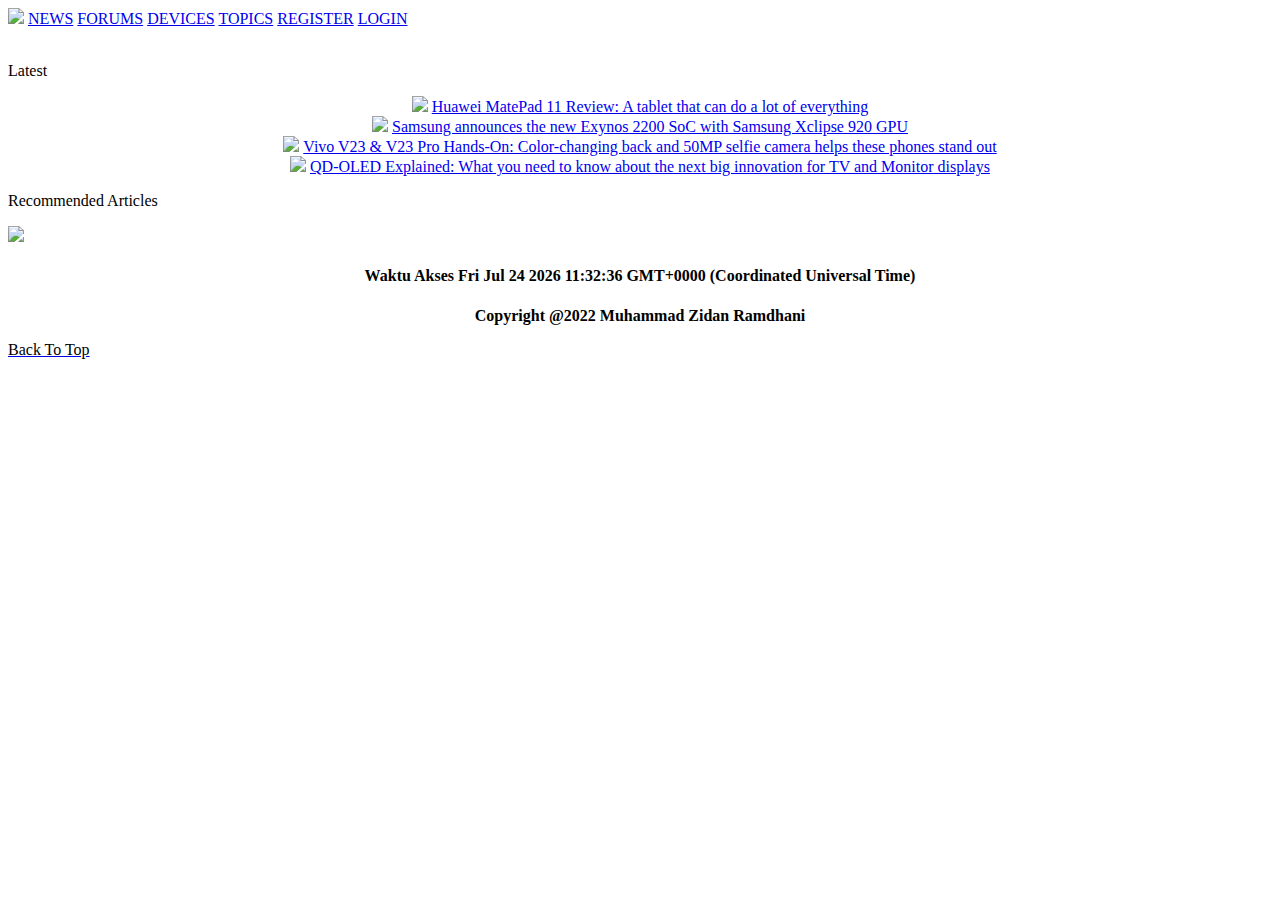
==== index.html @ 6b3b8e03 "Create index.html" ====
<!DOCTYPE html>
<html>
    <head>
        <meta charset="UTF-8">
        <link rel="icon" type="image/png" sizes="96x96" href="Images/favicon-96x96.png">
        <title>CommunityTechForum | CTF Homepage</title>
    </head>
    <body>
        <link rel="stylesheet" type="text/css" href="style4Homepage.css"/>

        <a name="top"></a>

        <!--Start Navhead-->
        <div class="topnav">
            <img id="pict" src="Images/CTF.png" width="5%">
            <a id="nav" href="#">NEWS</a>
            <a id="nav" href="#">FORUMS</a>
            <a id="nav" href="Devices.html">DEVICES</a>
            <a id="nav" href="#">TOPICS</a>
            <a id="logs" href="Login.html">REGISTER</a>
            <a id="logs" href="Login.html">LOGIN</a>
        </div>
        <br>
        <!--End Navhead-->
        
        <div class="main">
            <p class="head" >Latest</p>
        </div>
        <center>
            <div class="gambar">
                <section>
                <div class="foto">
                    <img src="Images/A1.png" width="100%">
                    <a href="#"><font face="Roboto">Huawei MatePad 11 Review: A tablet that can do a lot of everything</font></a>
                    <br>
                </div>
                </section>
    
                <section>
                    <div class="foto">
                        <img src="Images/A2.png" width="100%">
                        <a href="#"><font face="Roboto">Samsung announces the new Exynos 2200 SoC with Samsung Xclipse 920 GPU</font></a>
                        <br>
                    </div>
                </section>
    
                <section>
                    <div class="foto">
                        <img src="Images/A3.png" width="100%">
                        <a href="#"><font face="Roboto">Vivo V23 & V23 Pro Hands-On: Color-changing back and 50MP selfie camera helps these phones stand out</font></a>
                        <br>
                    </div>
                </section>

                <section>
                    <div class="foto">
                        <img src="Images/A4.png" width="100%">
                        <a href="QD-OLED.html"><font face="Roboto">QD-OLED Explained: What you need to know about the next big innovation for TV and Monitor displays</font></a>
                        <br>
                    </div>
                </section>
    
                <script>
                    $(document).ready(function(){
                        $(".read").click(function(){
                            $(this).prev().toggle();
                            $(this).siblings('.dots').toggle();
                            if($(this).text()=='Read More'){
                                $(this).text('Read Less');
                            }
                            else{
                                $(this).text('Read');
                            }
                        });
                    });
                </script>
            </div>
        </center>
        
        <div class="main">
            <p class="head" >Recommended Articles</p>
        </div>
        <img src="Images/Rec.png">
        
        <h4 align="center" id="tanggal"></h4>
        <div class="jam_digital" id="jam_digital">
            <div class="kotak">
                <p id="jam"></p>
            </div>
            <div class="kotak">
                <p id="menit"></p>
            </div>
            <div class="kotak">
                <p id="detik"></p>
            </div>
        </div>

        <script type="text/javascript">
            var tgl = new Date();
            document.getElementById("tanggal").innerHTML = "Waktu Akses "+tgl;
            window.setTimeout("waktu()", 1000);
            function waktu(){
                var waktu = new Date();
                setTimeout("waktu()", 1000);
                document.getElementById("jam").innerHTML = waktu.getHours();
                document.getElementById("menit").innerHTML = waktu.getMinutes();
                document.getElementById("detik").innerHTML = waktu.getSeconds();
            }
        </script>

        <!--Start Footer-->
        <p align="center"><font face="Tw Cen MT Condensed Extra Bold"><b>Copyright @2022 Muhammad Zidan Ramdhani</b></font></p>
        <div class="content2">
            <a href="#top"><font face="Roboto" color="black">Back To Top</font></a>
        </div>
        <!--End Footer-->
        <br>
        <br>
    </body>
</html>
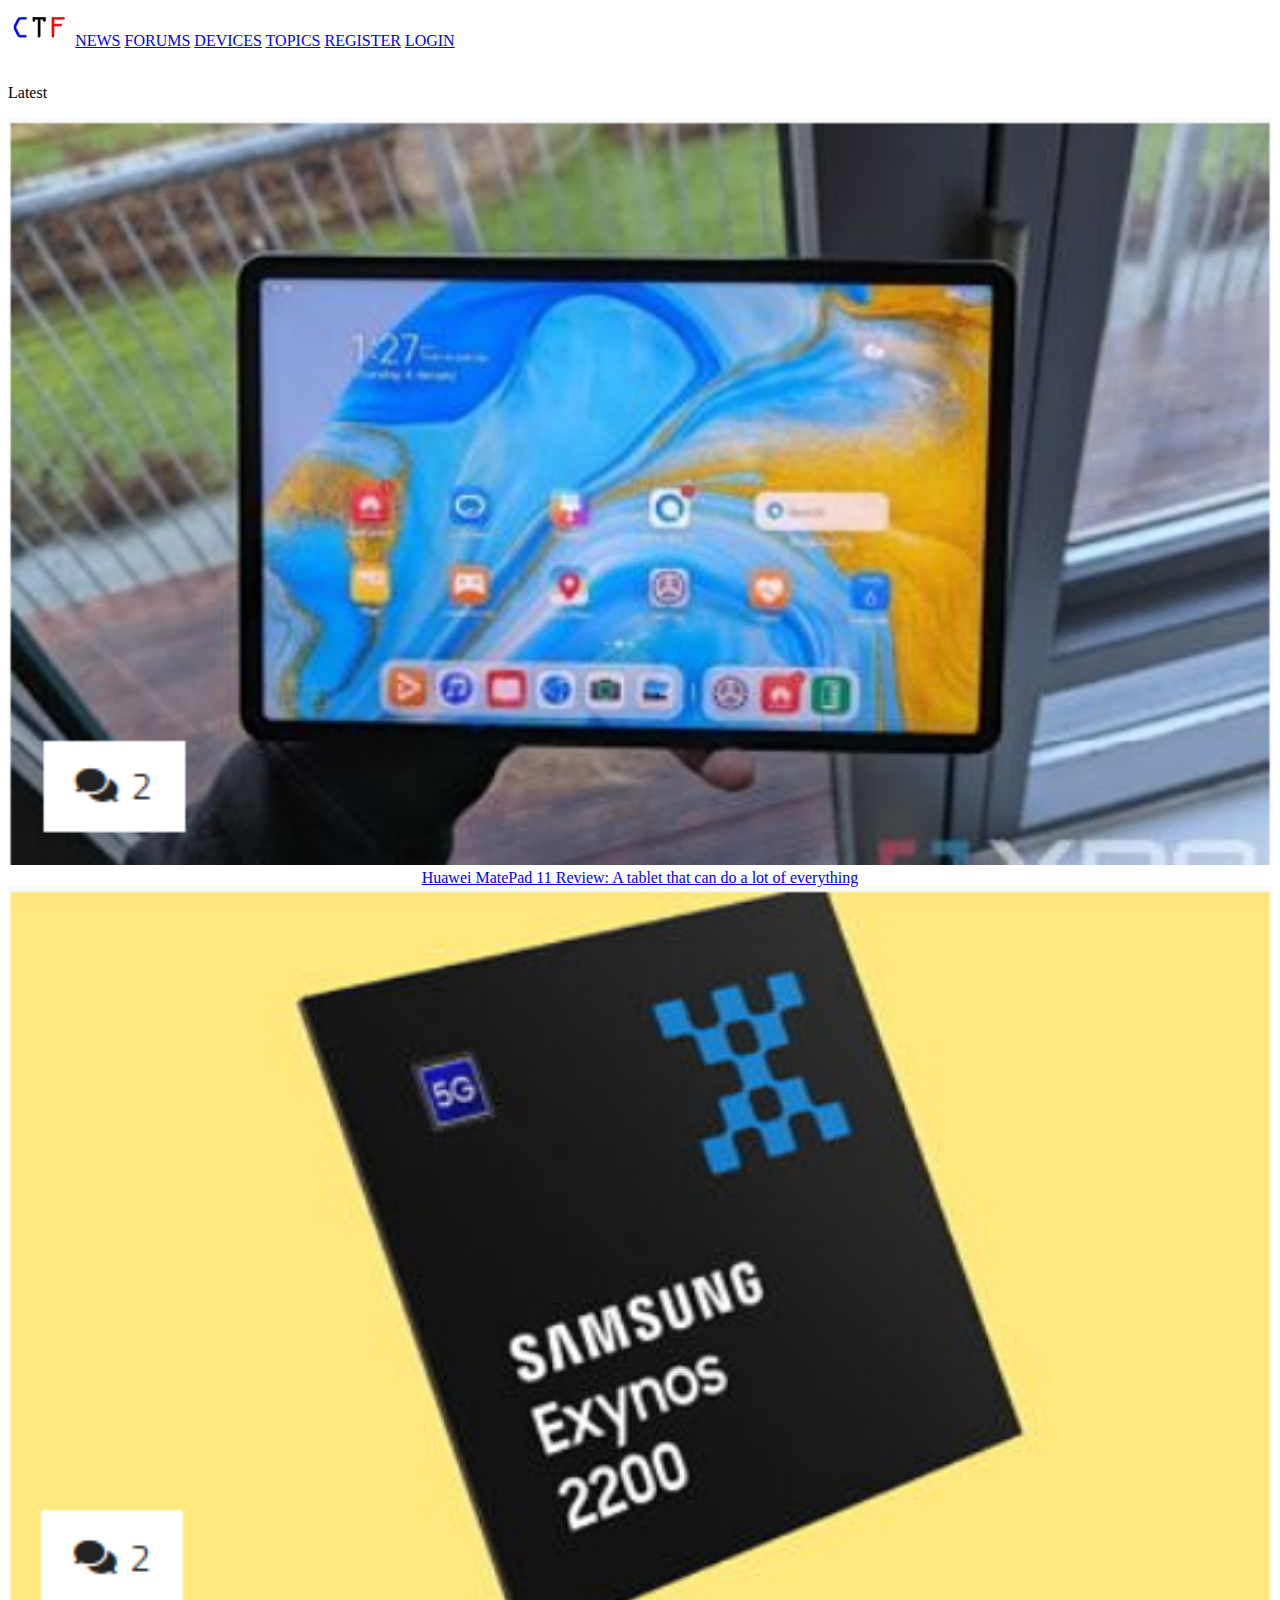
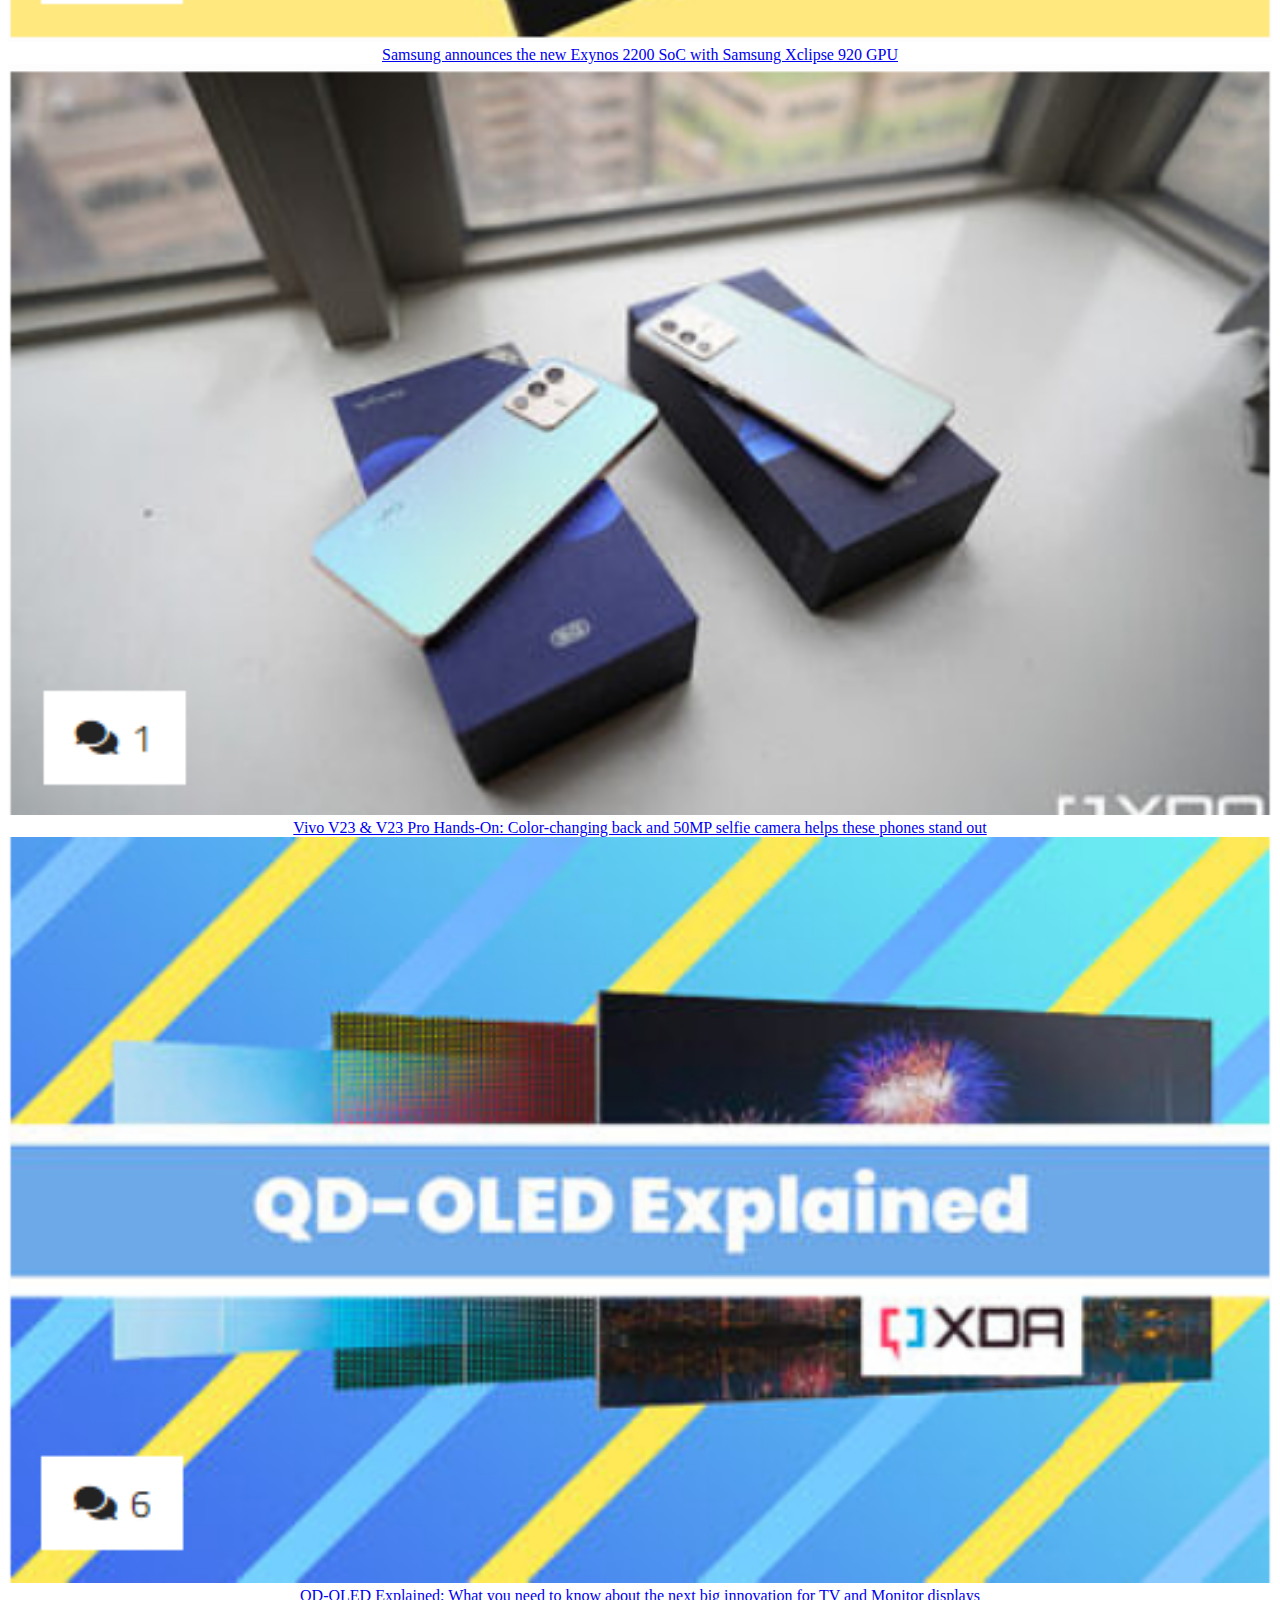
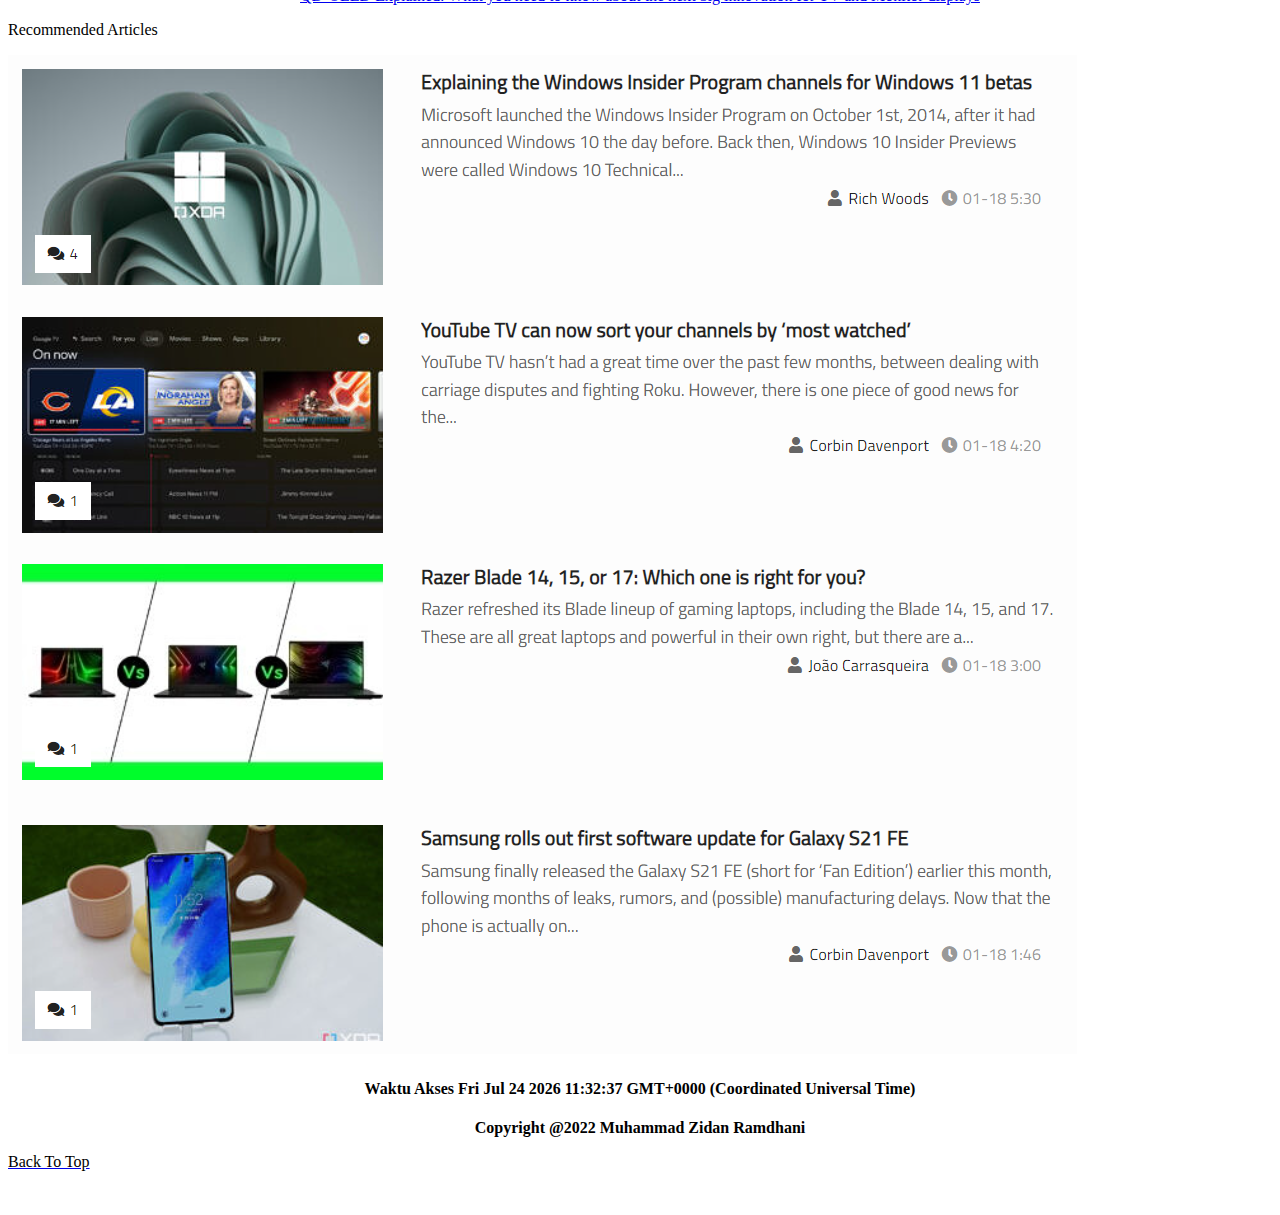
==== commit 2fd0a61d: "Update index.html" ====
--- a/index.html
+++ b/index.html
@@ -6,7 +6,7 @@
         <title>CommunityTechForum | CTF Homepage</title>
     </head>
     <body>
-        <link rel="stylesheet" type="text/css" href="style4Homepage.css"/>
+        <link rel="stylesheet" type="text/css" href="index.style.css"/>
 
         <a name="top"></a>
 
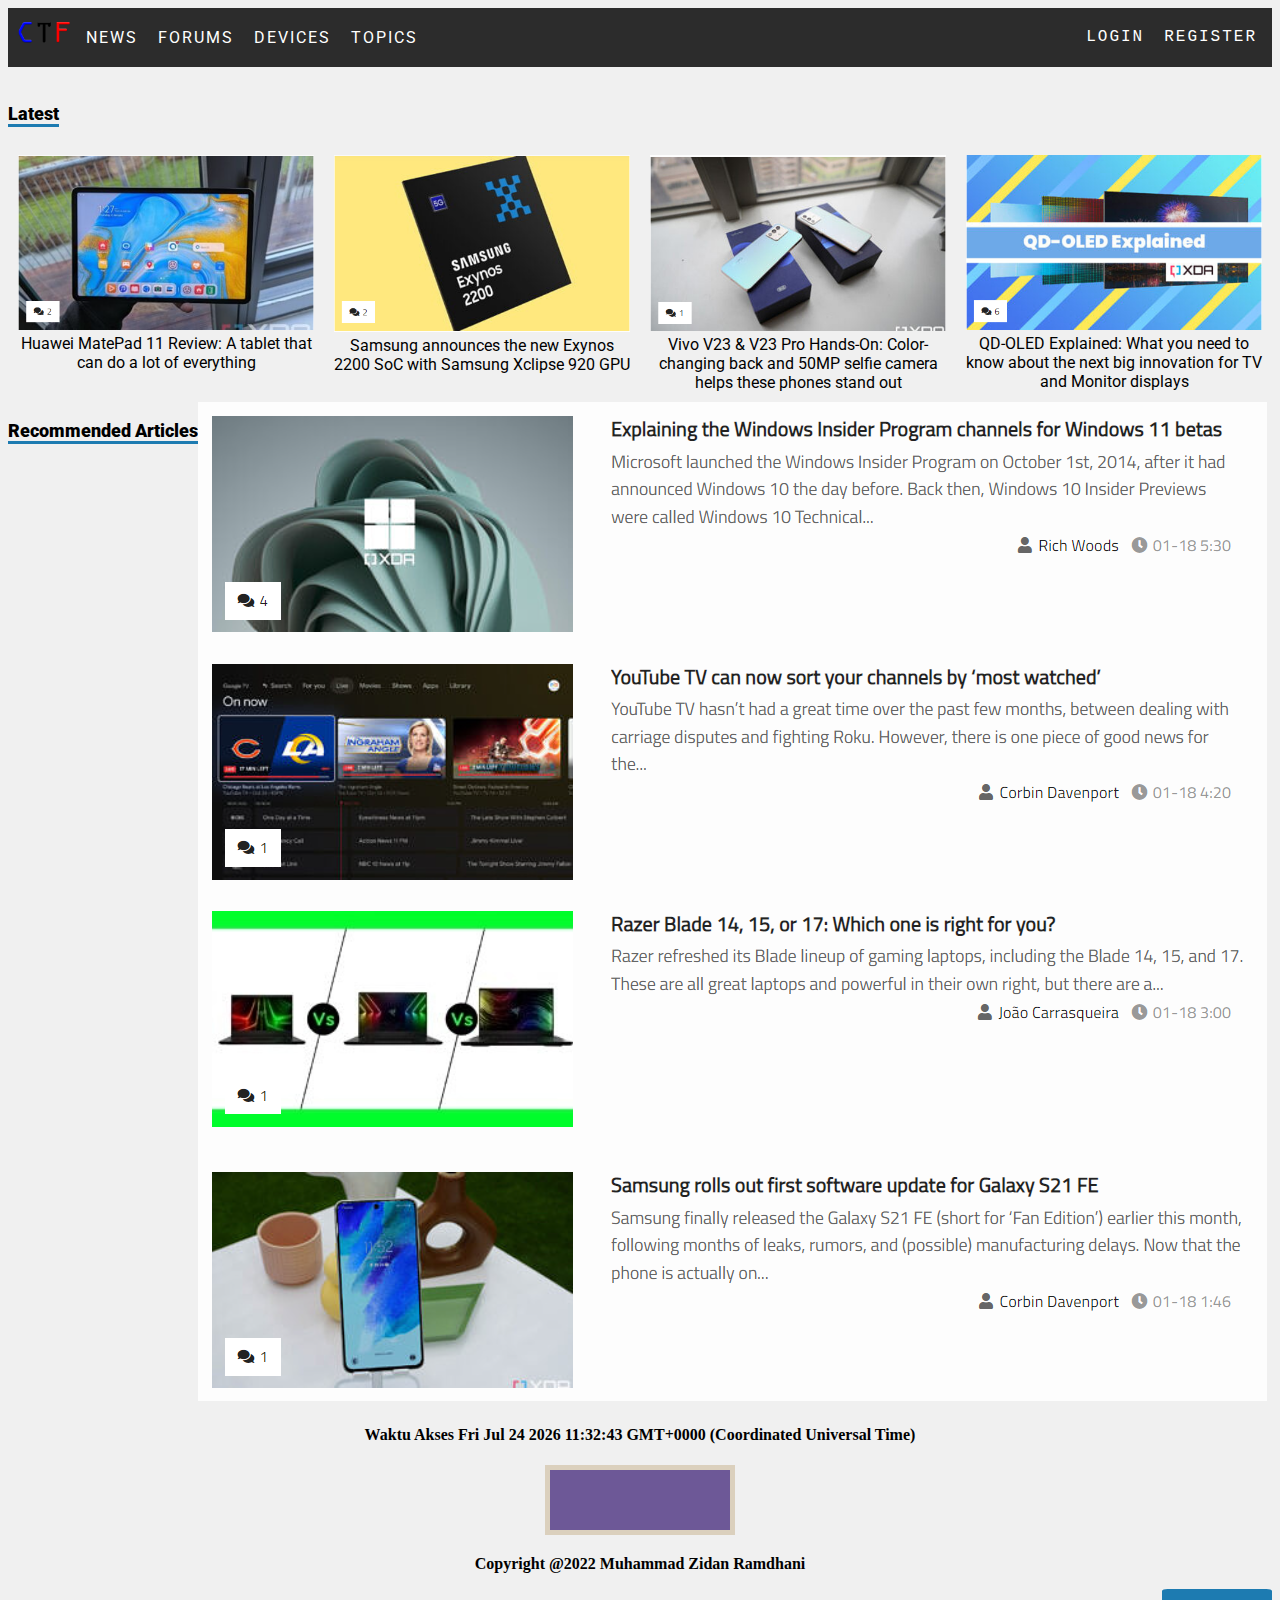
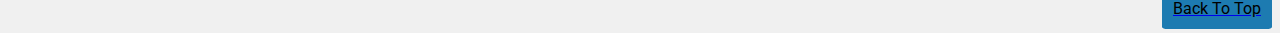
==== commit c88c2c7c: "Update index.html" ====
--- a/index.html
+++ b/index.html
@@ -55,7 +55,7 @@
                 <section>
                     <div class="foto">
                         <img src="Images/A4.png" width="100%">
-                        <a href="QD-OLED.html"><font face="Roboto">QD-OLED Explained: What you need to know about the next big innovation for TV and Monitor displays</font></a>
+                        <a href="qd-oled.html"><font face="Roboto">QD-OLED Explained: What you need to know about the next big innovation for TV and Monitor displays</font></a>
                         <br>
                     </div>
                 </section>
--- a/index.style.css
+++ b/index.style.css
@@ -0,0 +1,112 @@
+@import url(https://fonts.googleapis.com/css?family=Roboto:300);
+
+body{
+    background-color: #f0f0f0;
+}
+
+.topnav{
+    padding: 5px;
+    overflow: hidden;
+    background-color: #2c2c2c;
+}
+
+#pict{
+    float: left;
+}
+
+#nav{
+    float: left;
+    font-family: "Roboto", sans-serif;
+    display: inline;
+    letter-spacing: 2px;
+    word-spacing: 2px;
+    color: white;
+    padding: 15px 10px;
+    text-decoration: none;
+}
+
+#logs{
+    float: right;
+    font-family: 'Courier New', Courier, monospace;
+    display: inline;
+    letter-spacing: 2px;
+    word-spacing: 2px;
+    color: white;
+    padding: 15px 10px;
+    text-decoration: none;
+}
+
+.topnav a:hover{
+    background-color: #6d5897;
+    color: black;
+}
+
+.head{
+    float: inline-start;
+    font-family: "Roboto", sans-serif;
+    font-weight: 1000;
+    font-size: large;
+    border-style: none none solid;
+    border-color: #1d7bb1;
+}
+
+.gambar{
+    width: 125%;
+    display: grid;
+    grid-template-columns: 1fr 1fr 1fr 1fr 1fr;
+}
+.gambar.fotoimg{
+    width: 300px;
+}
+
+.foto{
+    border: none;
+    margin: 10px;
+}
+
+.foto a{
+    text-decoration: none;
+    color: black;
+}
+
+.content2{
+    float: right;
+    border: 1px;
+    padding: 10px;
+    width: 90px;
+    height: 20px;
+    color: black;
+    text-align: center;
+    background: #1d7bb1;
+    text-decoration: none;
+    border-radius: 5%;
+    cursor: pointer;
+    transition: width 1s, height 1s;
+    -webkit-transition: width 1s, height 1s;
+}
+
+.content2:hover{
+    width: 95px;
+    height: 25px;
+}
+
+.jam_digital{
+    overflow: hidden;
+    width: 180px;
+    margin: 20px auto;
+    border: 5px solid #DBD0BD;
+    background-color:#6d5897;
+}
+
+.kotak{
+    float: left;
+    width: 60px;
+    height: 60px;
+}
+
+.jam_digital p{
+    color: black;
+    font-size: 21px;
+    text-align: center;
+    margin-top: 18px;
+}
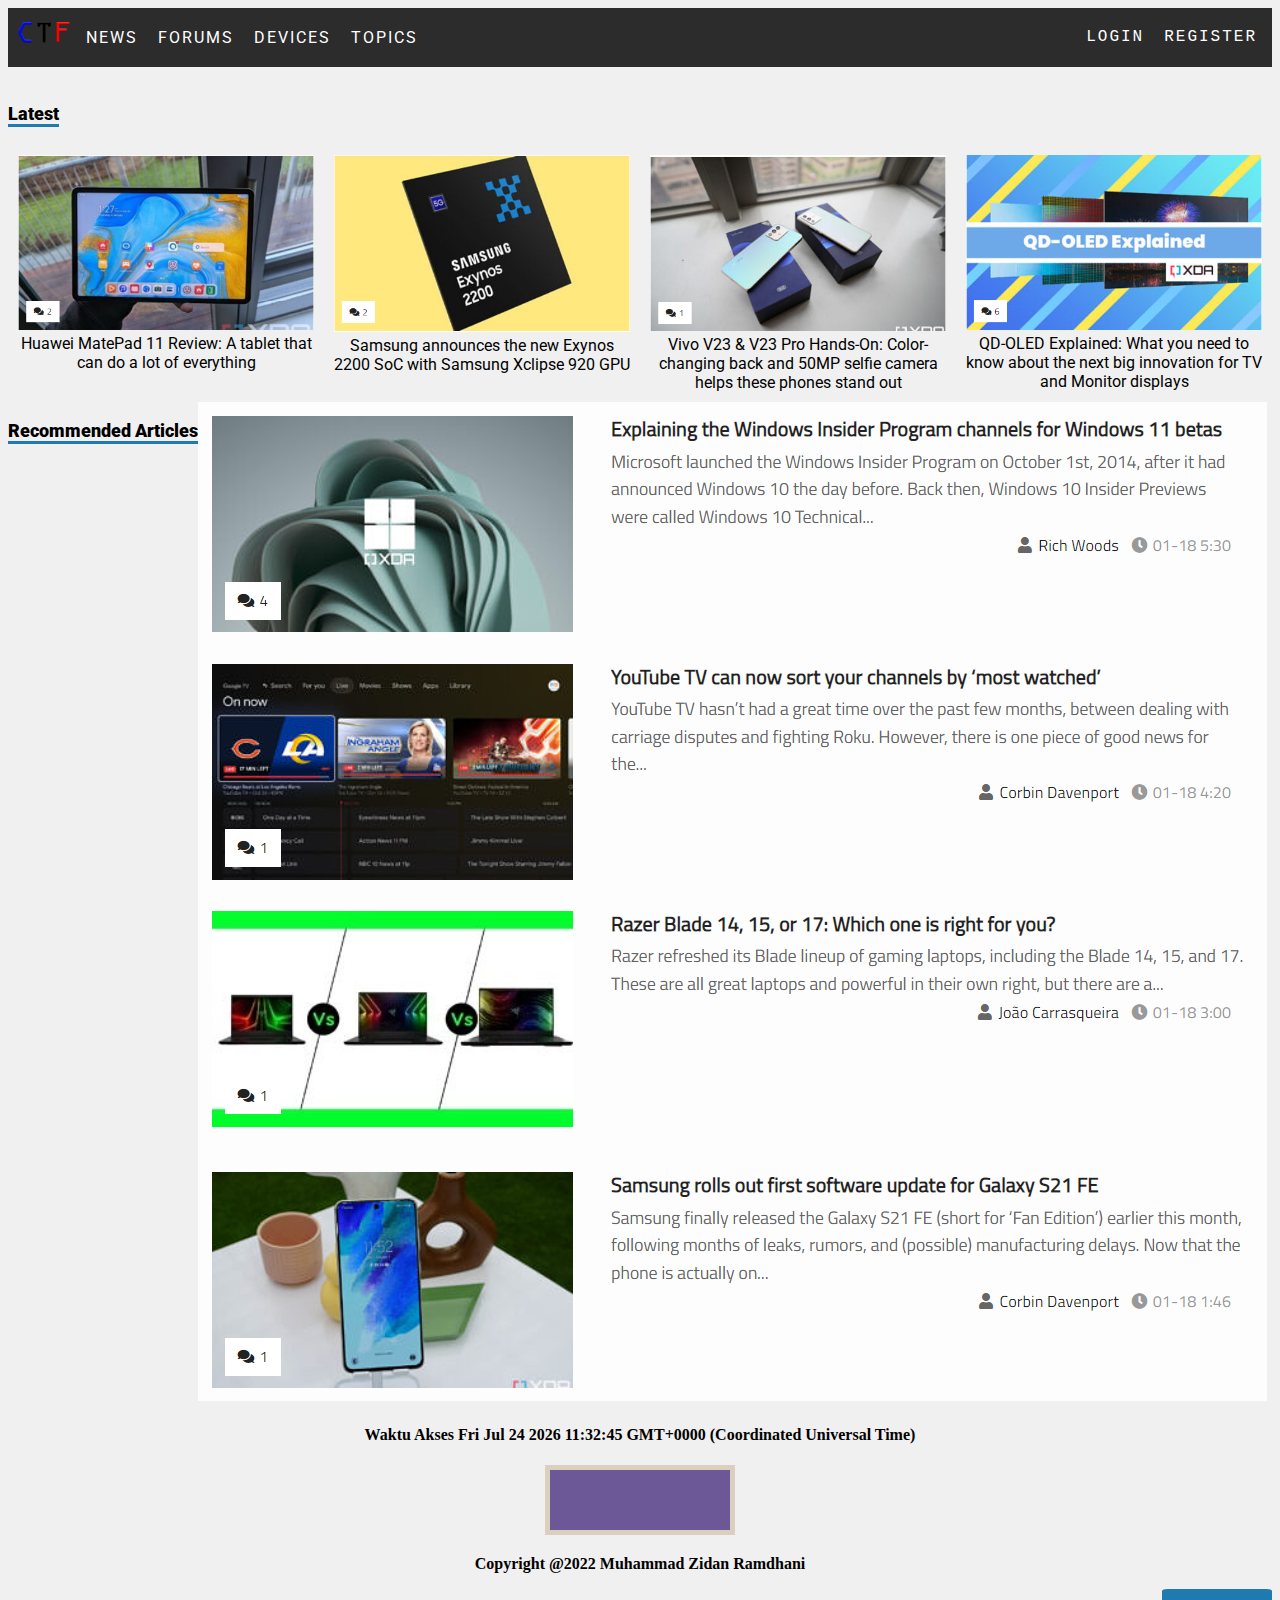
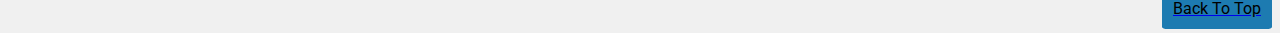
==== commit ea717f90: "Update index.html" ====
--- a/index.html
+++ b/index.html
@@ -17,8 +17,8 @@
             <a id="nav" href="#">FORUMS</a>
             <a id="nav" href="Devices.html">DEVICES</a>
             <a id="nav" href="#">TOPICS</a>
-            <a id="logs" href="Login.html">REGISTER</a>
-            <a id="logs" href="Login.html">LOGIN</a>
+            <a id="logs" href="login.html">REGISTER</a>
+            <a id="logs" href="login.html">LOGIN</a>
         </div>
         <br>
         <!--End Navhead-->
